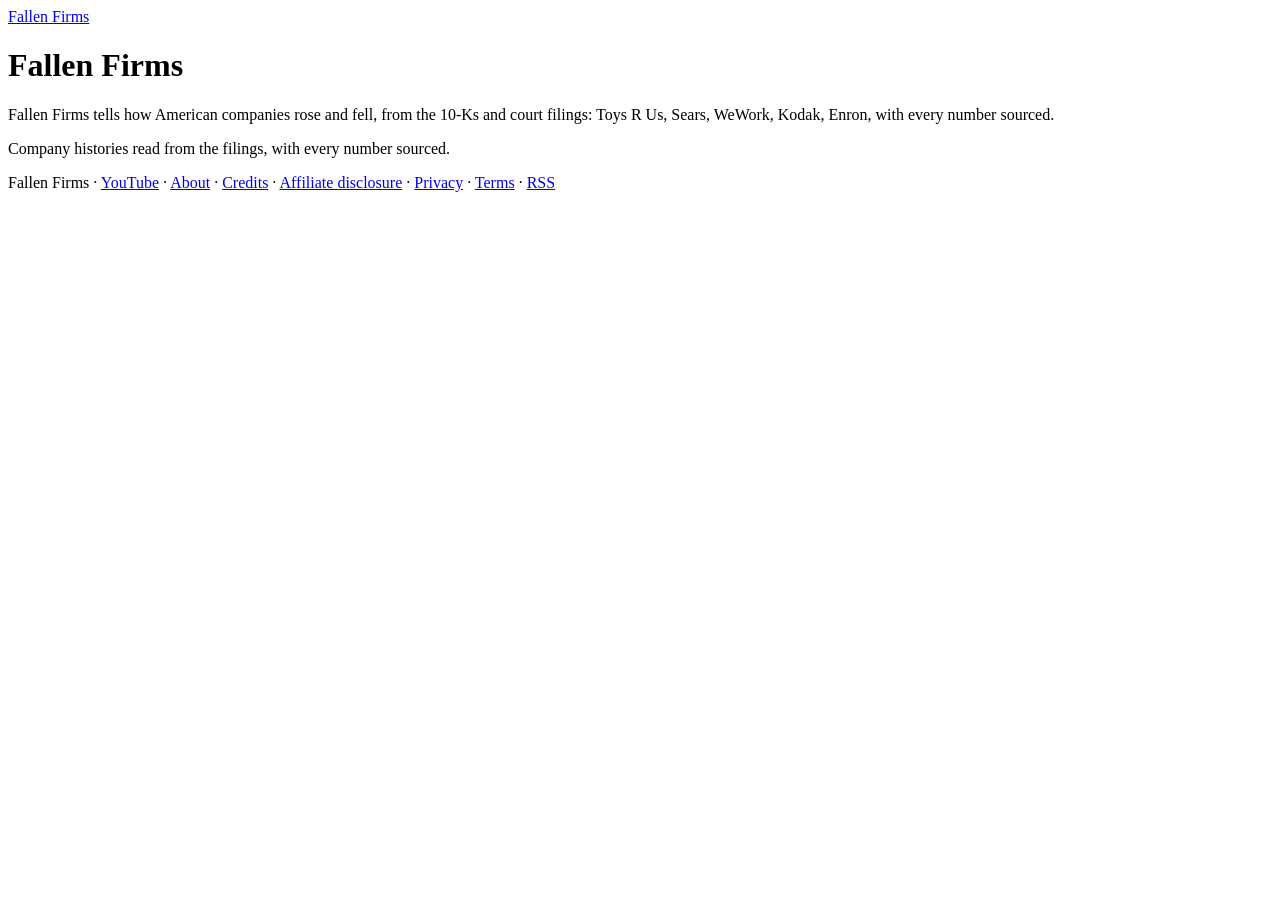
==== index.html @ 5262aa2d "Launch fallenfirms.visionmediachannels.com" ====
<!doctype html>
<html lang="en">
<head>
<meta charset="utf-8">
<meta name="viewport" content="width=device-width, initial-scale=1">
<title>Fallen Firms</title>
<meta name="description" content="Fallen Firms tells how American companies rose and fell, from the 10-Ks and court filings: Toys R Us, Sears, WeWork, Kodak, Enron, with every number sourced.">
<link rel="canonical" href="https://fallenfirms.visionmediachannels.com/">
<meta property="og:site_name" content="Fallen Firms">
<meta property="og:type" content="website">
<meta property="og:title" content="Fallen Firms">
<meta property="og:description" content="Fallen Firms tells how American companies rose and fell, from the 10-Ks and court filings: Toys R Us, Sears, WeWork, Kodak, Enron, with every number sourced.">
<meta property="og:url" content="https://fallenfirms.visionmediachannels.com/">
<meta property="og:image" content="https://fallenfirms.visionmediachannels.com/images/site-header.png">
<meta name="twitter:card" content="summary_large_image">
<link rel="alternate" type="application/rss+xml" title="Fallen Firms" href="https://fallenfirms.visionmediachannels.com/feed.xml">
<link rel="icon" type="image/png" sizes="32x32" href="https://fallenfirms.visionmediachannels.com/favicon-32.png">
<link rel="icon" type="image/png" sizes="512x512" href="https://fallenfirms.visionmediachannels.com/favicon-512.png">
<link rel="preconnect" href="https://fonts.googleapis.com">
<link rel="preconnect" href="https://fonts.gstatic.com" crossorigin>
<link rel="stylesheet" href="https://fonts.googleapis.com/css2?family=Playfair+Display:wght@400;700&amp;family=IBM+Plex+Sans:wght@400;700&amp;display=swap">
<link rel="stylesheet" href="https://fallenfirms.visionmediachannels.com/style.css">
<script type="application/ld+json">{"@context": "https://schema.org", "@type": "WebSite", "name": "Fallen Firms", "url": "https://fallenfirms.visionmediachannels.com/", "inLanguage": "en", "publisher": {"@type": "Organization", "name": "Vision Media"}}</script>
</head>
<body>
<header class="site"><a href="https://fallenfirms.visionmediachannels.com/">Fallen Firms</a></header>
<main>
<h1>Fallen Firms</h1><p class="lede">Fallen Firms tells how American companies rose and fell, from the 10-Ks and court filings: Toys R Us, Sears, WeWork, Kodak, Enron, with every number sourced.</p><ul class="posts"></ul>
</main>
<footer><p>Company histories read from the filings, with every number sourced.</p><p>Fallen Firms · <a href="https://www.youtube.com/@fallenfirms">YouTube</a> · <a href="https://fallenfirms.visionmediachannels.com/about/">About</a> · <a href="https://fallenfirms.visionmediachannels.com/credits/">Credits</a> · <a href="https://fallenfirms.visionmediachannels.com/affiliate-disclosure/">Affiliate disclosure</a> · <a href="https://fallenfirms.visionmediachannels.com/privacy/">Privacy</a> · <a href="https://fallenfirms.visionmediachannels.com/terms/">Terms</a> · <a href="https://fallenfirms.visionmediachannels.com/feed.xml">RSS</a></p></footer>
</body>
</html>
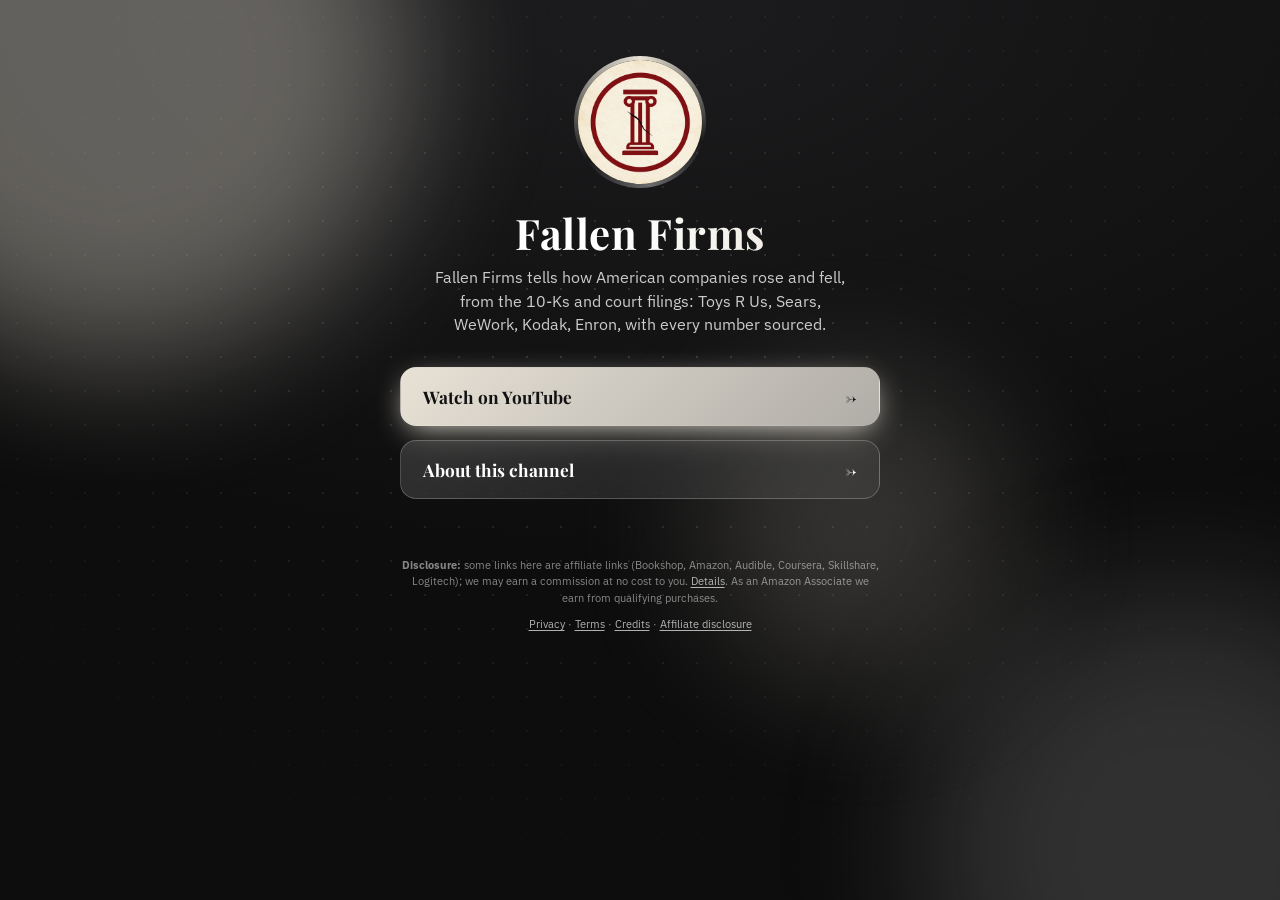
==== commit 09dd8e34: "Animated link hub at host root" ====
--- a/index.html
+++ b/index.html
@@ -3,7 +3,7 @@
 <head>
 <meta charset="utf-8">
 <meta name="viewport" content="width=device-width, initial-scale=1">
-<title>Fallen Firms</title>
+<title>Fallen Firms · Links</title>
 <meta name="description" content="Fallen Firms tells how American companies rose and fell, from the 10-Ks and court filings: Toys R Us, Sears, WeWork, Kodak, Enron, with every number sourced.">
 <link rel="canonical" href="https://fallenfirms.visionmediachannels.com/">
 <meta property="og:site_name" content="Fallen Firms">
@@ -13,20 +13,66 @@
 <meta property="og:url" content="https://fallenfirms.visionmediachannels.com/">
 <meta property="og:image" content="https://fallenfirms.visionmediachannels.com/images/site-header.png">
 <meta name="twitter:card" content="summary_large_image">
-<link rel="alternate" type="application/rss+xml" title="Fallen Firms" href="https://fallenfirms.visionmediachannels.com/feed.xml">
 <link rel="icon" type="image/png" sizes="32x32" href="https://fallenfirms.visionmediachannels.com/favicon-32.png">
-<link rel="icon" type="image/png" sizes="512x512" href="https://fallenfirms.visionmediachannels.com/favicon-512.png">
-<link rel="preconnect" href="https://fonts.googleapis.com">
-<link rel="preconnect" href="https://fonts.gstatic.com" crossorigin>
+<link rel="preconnect" href="https://fonts.googleapis.com"><link rel="preconnect" href="https://fonts.gstatic.com" crossorigin>
 <link rel="stylesheet" href="https://fonts.googleapis.com/css2?family=Playfair+Display:wght@400;700&amp;family=IBM+Plex+Sans:wght@400;700&amp;display=swap">
-<link rel="stylesheet" href="https://fallenfirms.visionmediachannels.com/style.css">
-<script type="application/ld+json">{"@context": "https://schema.org", "@type": "WebSite", "name": "Fallen Firms", "url": "https://fallenfirms.visionmediachannels.com/", "inLanguage": "en", "publisher": {"@type": "Organization", "name": "Vision Media"}}</script>
+<style>
+:root{--bg:#1C1C1E;--bg2:#0d0d0d;--glow:#E8E2D6;--glow2:#6b6b6d;--head:'Playfair Display',Georgia,serif;--body:'IBM Plex Sans',system-ui,sans-serif}
+*{box-sizing:border-box}html{-webkit-text-size-adjust:100%}
+body{margin:0;min-height:100vh;color:#fff;font:17px/1.5 var(--body);background:radial-gradient(120% 90% at 50% 0%,var(--bg) 0%,var(--bg2) 70%);overflow-x:hidden;position:relative}
+.orb{position:fixed;border-radius:50%;filter:blur(70px);opacity:.38;pointer-events:none;z-index:0;will-change:transform}
+.o1{width:46vmax;height:46vmax;background:var(--glow);top:-18vmax;left:-14vmax;animation:d1 22s ease-in-out infinite alternate}
+.o2{width:40vmax;height:40vmax;background:var(--glow2);bottom:-16vmax;right:-12vmax;animation:d2 26s ease-in-out infinite alternate}
+.o3{width:24vmax;height:24vmax;background:var(--glow);opacity:.18;top:42%;left:55%;animation:d3 30s ease-in-out infinite alternate}
+@keyframes d1{to{transform:translate(18vmax,12vmax) scale(1.2)}}
+@keyframes d2{to{transform:translate(-16vmax,-10vmax) scale(1.15)}}
+@keyframes d3{to{transform:translate(-30vmax,8vmax) scale(.8)}}
+.dots{position:fixed;inset:0;z-index:0;pointer-events:none;background-image:radial-gradient(rgba(255,255,255,.14) 1px,transparent 1.5px);background-size:34px 34px;mask-image:radial-gradient(70% 60% at 50% 40%,#000,transparent);animation:drift 40s linear infinite}
+@keyframes drift{to{background-position:34px 68px}}
+main{position:relative;z-index:1;max-width:520px;margin:0 auto;padding:56px 20px 28px;text-align:center}
+.ring{width:132px;height:132px;margin:0 auto 22px;border-radius:50%;padding:4px;position:relative;
+  background:conic-gradient(from 0deg,var(--glow),transparent 30%,var(--glow2),transparent 65%,var(--glow));animation:spin 7s linear infinite;
+  opacity:0;animation:spin 7s linear infinite,pop .9s .1s cubic-bezier(.2,.9,.3,1.3) forwards}
+.ring::after{content:"";position:absolute;inset:-14px;border-radius:50%;border:2px solid var(--glow);opacity:.0;animation:pulse 3.2s 1s ease-out infinite}
+.ring img,.ring .ph{width:100%;height:100%;border-radius:50%;display:block;object-fit:cover;background:var(--bg2);animation:unspin 7s linear infinite}
+.ring .ph{display:grid;place-items:center;font:700 44px var(--head)}
+@keyframes spin{to{transform:rotate(360deg)}}@keyframes unspin{to{transform:rotate(-360deg)}}
+@keyframes pulse{0%{transform:scale(.85);opacity:.55}100%{transform:scale(1.25);opacity:0}}
+@keyframes pop{from{opacity:0;transform:scale(.6) rotate(0)}to{opacity:1}}
+h1{font:700 clamp(30px,8vw,42px)/1.1 var(--head);margin:0 0 10px;letter-spacing:.01em;
+  background:linear-gradient(100deg,#fff 20%,var(--glow) 45%,#fff 70%);background-size:220% 100%;-webkit-background-clip:text;background-clip:text;color:transparent;
+  animation:shine 6s 1s ease-in-out infinite,up .8s .25s both}
+@keyframes shine{0%,100%{background-position:100% 0}50%{background-position:0 0}}
+.tag{margin:0 auto 30px;max-width:420px;color:rgba(255,255,255,.78);font-size:.98rem;animation:up .8s .4s both}
+@keyframes up{from{opacity:0;transform:translateY(18px)}to{opacity:1;transform:none}}
+.btns{display:grid;gap:14px}
+.btn{position:relative;display:flex;align-items:center;justify-content:space-between;gap:12px;padding:17px 22px;border-radius:16px;color:#fff;text-decoration:none;
+  font:700 1.08rem var(--head);background:linear-gradient(135deg,rgba(255,255,255,.14),rgba(255,255,255,.05));border:1px solid rgba(255,255,255,.22);
+  backdrop-filter:blur(8px);-webkit-backdrop-filter:blur(8px);overflow:hidden;opacity:0;animation:up .7s calc(.55s + var(--i)*.12s) both;
+  transition:transform .25s cubic-bezier(.2,.8,.3,1.2),border-color .25s,box-shadow .25s}
+.btn:first-child{background:linear-gradient(135deg,var(--glow),color-mix(in srgb,var(--glow) 55%,var(--glow2)));border-color:transparent;color:#111;box-shadow:0 8px 30px -8px var(--glow)}
+.btn::before{content:"";position:absolute;top:0;left:-70%;width:45%;height:100%;background:linear-gradient(100deg,transparent,rgba(255,255,255,.4),transparent);transform:skewX(-20deg);transition:left .7s}
+.btn:hover,.btn:focus-visible{transform:translateY(-4px) scale(1.02);border-color:var(--glow);box-shadow:0 14px 34px -10px var(--glow);outline:none}
+.btn:hover::before{left:130%}.btn i{font-style:normal;transition:transform .25s}.btn:hover i{transform:translateX(6px)}
+.btn:active{transform:scale(.98)}
+.btn:first-child::after{content:"";position:absolute;inset:0;border-radius:16px;box-shadow:0 0 0 0 var(--glow);animation:ping 2.6s 2s ease-out infinite}
+@keyframes ping{0%{box-shadow:0 0 0 0 color-mix(in srgb,var(--glow) 60%,transparent)}70%,100%{box-shadow:0 0 0 16px transparent}}
+footer{position:relative;z-index:1;max-width:520px;margin:0 auto;padding:30px 20px 36px;text-align:center;font-size:11px;line-height:1.5;color:rgba(255,255,255,.5);animation:up 1s 1.4s both}
+footer p{margin:0 0 10px}footer a{color:rgba(255,255,255,.68);text-decoration:underline;text-underline-offset:2px}footer a:hover{color:#fff}
+@media (prefers-reduced-motion:reduce){*,*::before,*::after{animation:none!important;transition:none!important}.btn,h1,.tag,.ring,footer{opacity:1!important}}
+</style>
 </head>
 <body>
-<header class="site"><a href="https://fallenfirms.visionmediachannels.com/">Fallen Firms</a></header>
+<div class="orb o1"></div><div class="orb o2"></div><div class="orb o3"></div><div class="dots"></div>
 <main>
-<h1>Fallen Firms</h1><p class="lede">Fallen Firms tells how American companies rose and fell, from the 10-Ks and court filings: Toys R Us, Sears, WeWork, Kodak, Enron, with every number sourced.</p><ul class="posts"></ul>
+<div class="ring"><img src="/images/avatar.png" alt="Fallen Firms logo" width="360" height="360"></div>
+<h1>Fallen Firms</h1>
+<p class="tag">Fallen Firms tells how American companies rose and fell, from the 10-Ks and court filings: Toys R Us, Sears, WeWork, Kodak, Enron, with every number sourced.</p>
+<nav class="btns" aria-label="Links"><a class="btn" style="--i:0" href="https://www.youtube.com/@fallenfirms"><span>Watch on YouTube</span><i aria-hidden="true">→</i></a><a class="btn" style="--i:1" href="https://fallenfirms.visionmediachannels.com/about/"><span>About this channel</span><i aria-hidden="true">→</i></a></nav>
 </main>
-<footer><p>Company histories read from the filings, with every number sourced.</p><p>Fallen Firms · <a href="https://www.youtube.com/@fallenfirms">YouTube</a> · <a href="https://fallenfirms.visionmediachannels.com/about/">About</a> · <a href="https://fallenfirms.visionmediachannels.com/credits/">Credits</a> · <a href="https://fallenfirms.visionmediachannels.com/affiliate-disclosure/">Affiliate disclosure</a> · <a href="https://fallenfirms.visionmediachannels.com/privacy/">Privacy</a> · <a href="https://fallenfirms.visionmediachannels.com/terms/">Terms</a> · <a href="https://fallenfirms.visionmediachannels.com/feed.xml">RSS</a></p></footer>
+<footer>
+<p><strong>Disclosure:</strong> some links here are affiliate links (Bookshop, Amazon, Audible, Coursera, Skillshare, Logitech); we may earn a commission at no cost to you. <a href="https://fallenfirms.visionmediachannels.com/affiliate-disclosure/">Details</a>. As an Amazon Associate we earn from qualifying purchases.</p>
+<p><a href="https://fallenfirms.visionmediachannels.com/privacy/">Privacy</a> · <a href="https://fallenfirms.visionmediachannels.com/terms/">Terms</a> · <a href="https://fallenfirms.visionmediachannels.com/credits/">Credits</a> · <a href="https://fallenfirms.visionmediachannels.com/affiliate-disclosure/">Affiliate disclosure</a></p>
+</footer>
 </body>
 </html>
